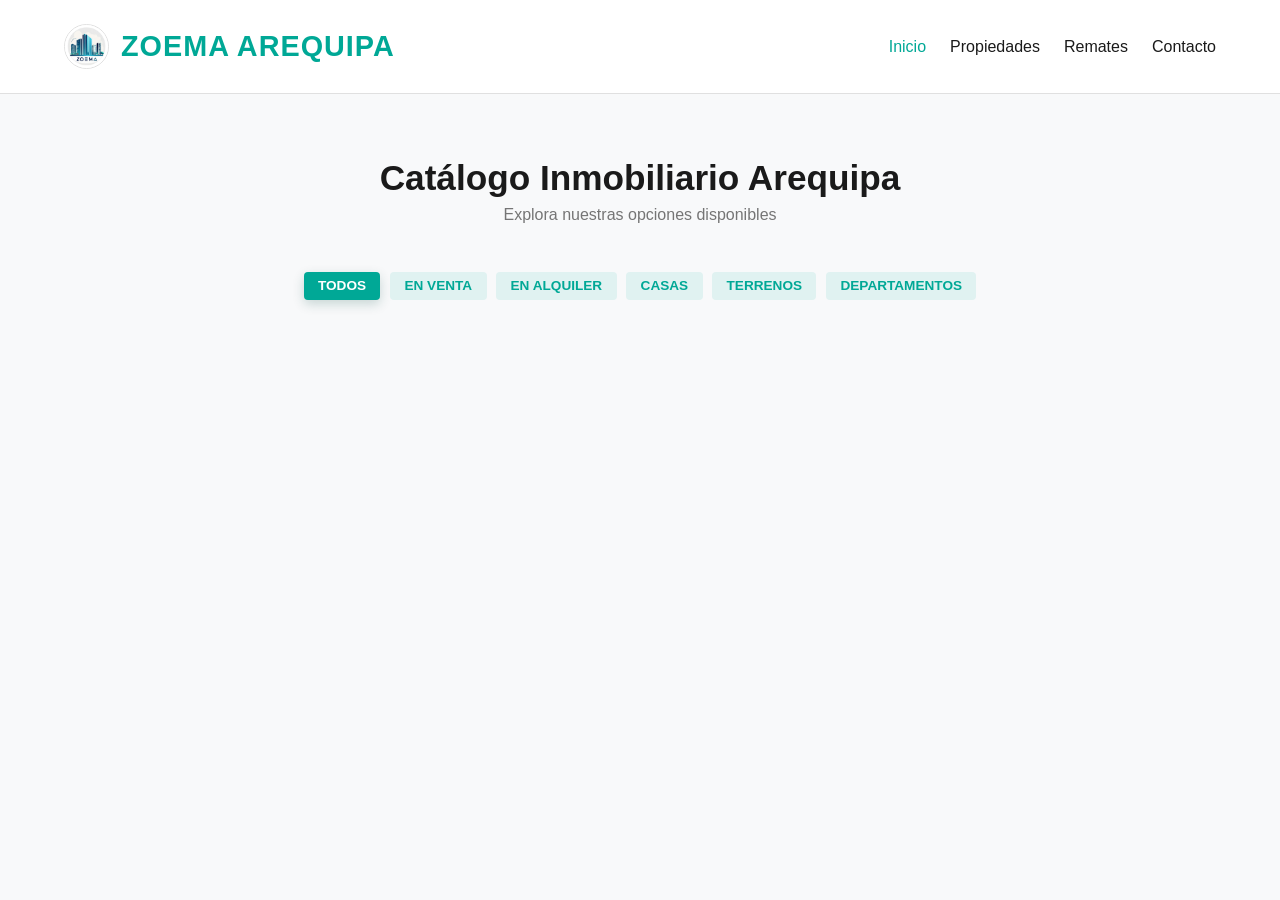
==== arequipa/index.html @ 62194063 "NewUpdate 2.0" ====
<!DOCTYPE html>
<html lang="es">
<head>
    <meta charset="UTF-8">
    <meta name="viewport" content="width=device-width, initial-scale=1.0">
    <title>Zoema | Catálogo Arequipa</title>
    <link rel="stylesheet" href="../assets/css/style.css">
</head>
<body>

    <header class="main-header">
        <div class="header-container">
            <div class="brand-container">
                <img src="../assets/images/oficiales/logozoema.jpg" alt="Logotipo Zoema" class="header-logo">
                <h1 class="logo">Zoema Arequipa</h1>
            </div>
            <nav class="navigation">
                <ul>
                    <li><a href="#inicio" class="active">Inicio</a></li>
                    <li><a href="#propiedades">Propiedades</a></li>
                    <li><a href="#remates">Remates</a></li>
                    <li><a href="#contacto">Contacto</a></li>
                </ul>
            </nav>
        </div>
    </header>

    <main class="content-area">
        <section class="properties-section" id="propiedades">
            <h2>Catálogo Inmobiliario Arequipa</h2>
            <p class="section-subtitle">Explora nuestras opciones disponibles</p>
            
            <div class="filter-container">
                <button class="filter-btn active" data-filter="todos">Todos</button>
                <button class="filter-btn" data-filter-group="operacion" data-filter="venta">En Venta</button>
                <button class="filter-btn" data-filter-group="operacion" data-filter="alquiler">En Alquiler</button>
                <button class="filter-btn" data-filter-group="inmueble" data-filter="casa">Casas</button>
                <button class="filter-btn" data-filter-group="inmueble" data-filter="terreno">Terrenos</button>
                <button class="filter-btn" data-filter-group="inmueble" data-filter="departamento">Departamentos</button>
            </div>

            <div class="properties-grid" id="properties-container">
                <!-- Se inyectan las tarjetas por JS -->
            </div>
        </section>
    </main>

    <!-- Modal de Detalles -->
    <div id="modal-detalles" class="property-modal" aria-hidden="true">
        <div class="modal-container">
            <button type="button" class="close-modal-btn" id="closeModalBtn">&times;</button>
            <div class="modal-body">
                <h3 id="modal-title" class="modal-property-title">Título</h3>
                <p id="modal-price" class="modal-property-price">S/ 0.00</p>
                
                <div class="modal-specs-grid">
                    <div class="spec-item"><strong>📐 Área Total:</strong> <span id="modalArea">-</span></div>
                    <div class="spec-item"><strong>🏗️ Construcción:</strong> <span id="modalConstruction">-</span></div>
                </div>

                <div class="modal-environment-box">
                    <h4>📍 Ubicación:</h4>
                    <p id="modalLocationInfo">-</p>
                </div>

                <div class="modal-action-container"></div>
                <a href="#" target="_blank" id="modal-video-btn" class="card-btn modal-video-btn">🎬 Ver Video</a>
            </div>
        </div>
    </div>

    <!-- Scripts en orden estricto de dependencia -->
    <script src="config.js"></script>
    <script src="../assets/js/catalog-engine.js"></script>
    <script src="../assets/js/ui-interactions.js"></script>
</body>
</html>
---- assets/css/style.css ----
/* ==========================================
   VARIABLES Y CONFIGURACIÓN INICIAL
   ========================================== */
:root {
    --color-primary: #00a896; /* Azul Aguamarina Minimalista */
    --color-dark: #1a1a1a;    /* Gris oscuro para textos principales */
    --color-light: #f8f9fa;   /* Fondo claro para secciones */
    --color-white: #ffffff;
    --color-muted: #757575;   /* Gris para textos secundarios */
    --font-main: 'Segoe UI', Tahoma, Geneva, Verdana, sans-serif;
}

* {
    margin: 0;
    padding: 0;
    box-sizing: border-box;
}

html {
    scroll-behavior: smooth; /* Desplazamiento fluido entre secciones */
    scroll-padding-top: 80px; /* Previene el solapamiento con el header fijo */
}

body {
    font-family: var(--font-main);
    color: var(--color-dark);
    background-color: var(--color-white);
    display: flex;
    flex-direction: column;
    min-height: 100vh;
}

/* ==========================================
   ESTILOS DEL ENCABEZADO (HEADER)
   ========================================== */
.main-header {
    background-color: var(--color-white);
    border-bottom: 1px solid #e0e0e0;
    padding: 1.5rem 0;
    position: sticky;
    top: 0;
    z-index: 100;
}

.header-container {
    width: 90%;
    max-width: 1200px;
    margin: 0 auto;
    display: flex;
    justify-content: space-between;
    align-items: center;
}

.logo {
    font-size: 1.8rem;
    font-weight: 700;
    color: var(--color-primary);
    text-transform: uppercase;
    letter-spacing: 1px;
}

.navigation ul {
    list-style: none;
    display: flex;
    gap: 1.5rem;
}

.navigation a {
    text-decoration: none;
    color: var(--color-dark);
    font-weight: 500;
    transition: color 0.3s ease;
}

.navigation a:hover, 
.navigation a.active {
    color: var(--color-primary);
}

/* Contenedor que alinea el logo y el texto horizontalmente */
.brand-container {
    display: flex;
    align-items: center;
    gap: 0.75rem; /* Separación de 12px entre el logo y el texto Zoema */
}

/* Estilos específicos para hacer el logo circular y controlado */
.header-logo {
    width: 45px;
    height: 45px;
    border-radius: 50%; /* Corta las esquinas de la imagen en forma de círculo perfecto */
    object-fit: cover;  /* Evita que la imagen se distorsione si no es totalmente cuadrada */
    border: 1px solid #e0e0e0; /* Delicado borde gris para resaltar el logo del fondo blanco */
}

/* ==========================================
   SECCIÓN DE PRESENTACIÓN e INICIO
   ========================================== */
.presentation-section {
    padding: 6rem 2rem 4rem 2rem; /* Espaciado superior amplio para el header fijo */
    background-color: var(--color-white);
}

.presentation-container {
    max-width: 1000px; /* Ancho idóneo para lecturas cómodas en monitores */
    margin: 0 auto;
}

/* Bloque de Bienvenida Principal */
.hero-block {
    text-align: center;
    margin-bottom: 3rem;
}

.hero-block h2 {
    font-size: 2.5rem;
    color: var(--color-dark);
    margin-bottom: 1rem;
    line-height: 1.2;
}

.hero-subtitle {
    font-size: 1.25rem;
    color: #666;
    max-width: 750px;
    margin: 0 auto;
    line-height: 1.6;
}

/* Línea Divisoria Minimalista */
.minimal-divider {
    border: 0;
    height: 1px;
    background-color: #e0e0e0;
    margin: 3rem 0;
}

/* Grid Corporativo (Quiénes Somos y Misión) */
.corporate-info-grid {
    display: grid;
    grid-template-columns: repeat(2, 1fr); /* Divide en 2 columnas paralelas */
    gap: 3rem;
}

.info-block h3 {
    font-size: 1.6rem;
    color: var(--color-dark);
    margin-bottom: 1rem;
    position: relative;
    padding-bottom: 0.5rem;
}

/* Pequeño acento visual del color de Zoema debajo de los subtítulos */
.info-block h3::after {
    content: "";
    position: absolute;
    bottom: 0;
    left: 0;
    width: 40px;
    height: 3px;
    background-color: var(--color-primary);
}

.info-block p {
    color: #444;
    line-height: 1.7;
    font-size: 1.05rem;
    text-align: justify; /* Bloque de texto perfectamente alineado en los bordes */
}

/* ==========================================
   SECCIÓN DE PROPIEDADES (CONTENEDOR Y GRID)
   ========================================== */
.content-area {
    flex: 1;
    background-color: var(--color-light);
    padding: 2rem 0;
}

.properties-section {
    width: 90%;
    max-width: 1200px;
    margin: 2rem auto;
}

.properties-section h2 {
    font-size: 2.2rem;
    color: var(--color-dark);
    text-align: center;
    margin-bottom: 0.5rem;
}

.section-subtitle {
    color: var(--color-muted);
    text-align: center;
    margin-bottom: 3rem;
}

/* Rejilla adaptativa para organizar las tarjetas */
.properties-grid {
    display: grid;
    grid-template-columns: repeat(auto-fill, minmax(300px, 1fr));
    gap: 2rem;
    justify-content: center;
}

/* Styling para los botones de filtros minimalistas */
.filter-container {
    display: flex;
    flex-wrap: wrap;
    gap: 0.6rem;
    justify-content: center;
    margin: 1.5rem 0 2.5rem 0; /* 🌟 MARGIN BOTTOM DE 2.5rem: Separa los botones de las tarjetas */
    padding: 0 1rem;
}

.filter-btn {
    background-color: #e0f2f1; /* El mismo fondo aguamarina bajito del badge */
    color: var(--color-primary);
    border: none;
    font-size: 0.85rem;
    font-weight: 600;
    padding: 0.4rem 0.9rem;
    border-radius: 4px;
    cursor: pointer;
    transition: all 0.3s ease;
    text-transform: uppercase;
}

/* 🌟 EFECTO DE ILUMINACIÓN ACTIVA: Cuando el botón tiene la clase .active */
.filter-btn.active {
    background-color: var(--color-primary); /* Se pinta completamente del azul/verde oscuro */
    color: #ffffff; /* Letras blancas para un contraste brutal y limpio */
    box-shadow: 0 4px 12px rgba(0, 77, 64, 0.2); /* Sutil brillo */
}

/* =========================================================================
   ESTILOS ESPECÍFICOS DE LA TARJETA PUBLICITARIA (CARD VCP)
   ========================================================================= */

/* 1. Destacar sutilmente la tarjeta del resto del catálogo */
.card-vcp {
    border: 2px dashed var(--color-primary); /* Borde discontinuo elegante */
    background-color: rgba(0, 168, 150, 0.03); /* Fondo aguamarina ultra suave (3%) */
    box-shadow: 0 4px 15px rgba(0, 0, 0, 0.05);
}

/* 2. Personalizar la etiqueta (Badge) de captación */
.badge-vcp {
    background-color: var(--color-dark) !important; /* Fondo oscuro elegante */
    color: var(--color-white) !important;
    animation: pulse-badge 2s infinite; /* Animación sutil */
}

/* 3. Ajuste de color para el texto gancho "Tu Aliado Seguro" */
.price-vcp {
    color: var(--color-primary);
    font-size: 1.1rem;
    font-weight: 800;
    letter-spacing: -0.5px;
}

/* Botón de WhatsApp dentro del modal VCP */
.modal-insistent-btn {
    display: block;
    width: 100%;
    text-align: center;
    background-color: var(--color-primary);
    color: var(--color-white);
    padding: 1rem;
    font-size: 1.1rem;
    font-weight: 700;
    margin-top: 1.5rem;
    border-radius: 6px;
    box-shadow: 0 4px 12px rgba(0, 168, 150, 0.3);
    transition: all 0.2s ease;
}

.modal-insistent-btn:hover {
    background-color: #008f7f;
    transform: translateY(-2px);
    box-shadow: 0 6px 15px rgba(0, 168, 150, 0.4);
}

/* 4. Animación de pulso para el Badge */
@keyframes pulse-badge {
    0% { transform: scale(1); }
    50% { transform: scale(1.05); }
    100% { transform: scale(1); }
}


/* =========================================================================
   DISEÑO BASE DE LA TARJETA INMOBILIARIA GENERAL (PROPERTY CARD)
   ========================================================================= */
.property-card {
    background-color: var(--color-white);
    border-radius: 8px;
    overflow: hidden;
    box-shadow: 0 4px 12px rgba(0, 0, 0, 0.05);
    transition: transform 0.3s ease, box-shadow 0.3s ease;
    display: flex;
    flex-direction: column;
    text-align: left;
}

.property-card:hover {
    transform: translateY(-5px);
    box-shadow: 0 8px 20px rgba(0, 0, 0, 0.1);
}

.card-image-box {
    position: relative;
    width: 100%;
    height: 220px;
    background-color: #e0e0e0;
    display: flex;
    justify-content: center;
    align-items: center;
}

.card-img {
    width: 100%;
    height: 100%;
    object-fit: cover;
    display: block;
}

.card-content {
    padding: 1.5rem;
    display: flex;
    flex-direction: column;
    flex: 1;
}

.card-badge {
    background-color: #e0f2f1;
    color: var(--color-primary);
    font-size: 0.75rem;
    font-weight: 600;
    padding: 0.25rem 0.75rem;
    border-radius: 4px;
    align-self: flex-start;
    margin-bottom: 0.75rem;
    text-transform: uppercase;
}

.card-title {
    font-size: 1.25rem;
    color: var(--color-dark);
    margin-bottom: 0.5rem;
    line-height: 1.4;
}

.card-location {
    font-size: 0.9rem;
    color: var(--color-muted);
    margin-bottom: 1.5rem;
}

.card-footer-info {
    margin-top: auto;
    display: flex;
    justify-content: space-between;
    align-items: center;
    border-top: 1px solid #f0f0f0;
    padding-top: 1rem;
}

.card-price {
    font-size: 1.1rem;
    font-weight: 700;
    color: var(--color-primary);
}

.card-btn {
    background-color: var(--color-dark);
    color: var(--color-white);
    border: none;
    padding: 0.5rem 1rem;
    border-radius: 4px;
    font-size: 0.85rem;
    font-weight: 500;
    cursor: pointer;
    transition: background-color 0.3s ease;
}

.card-btn:hover {
    background-color: var(--color-primary);
}

.card-actions {
    display: flex;
    gap: 0.5rem;
}

/* ==========================================
   ESTILOS DE LA VENTANA INTERACTIVA (MODAL)
   ========================================== */
.modal-overlay {
    position: fixed;
    top: 0;
    left: 0;
    width: 100%;
    height: 100%;
    background-color: rgba(0, 0, 0, 0.6); /* Fondo oscuro semitransparente con desenfoque suave */
    display: flex;
    justify-content: center;
    align-items: center;
    z-index: 2000; /* Asegura que se dibuje por encima de la barra de navegación */
    opacity: 0;
    pointer-events: none;
    transition: opacity 0.3s ease;
}

/* Clase de activación que el navegador leerá al hacer clic */
.modal-overlay.is-active {
    opacity: 1;
    pointer-events: auto;
}

/* ==========================================================
   CONTENEDOR DEL MODAL OPTIMIZADO PARA PANTALLAS PEQUEÑAS
   ========================================================== */
.modal-container {
    background-color: var(--color-white);
    padding: 2.5rem;
    border-radius: 6px;
    width: 90%;
    max-width: 550px;
    position: relative;
    box-shadow: 0 15px 35px rgba(0, 0, 0, 0.2);
    
    /* 🚀 NUEVAS PROPIEDADES ANTIBLOQUEO: */
    max-height: 85vh;          /* El modal nunca medirá más del 85% del alto de tu pantalla */
    overflow-y: auto;          /* Si la información se pasa de esa altura, activa un scroll interno suave */
    margin-top: 2rem;          /* Separa el modal del borde superior de la laptop */
    margin-bottom: 2rem;       /* Separa el modal del borde inferior de la laptop */
    
    /* Mantiene tu animación clásica intacta */
    transform: translateY(-20px);
    transition: transform 0.3s ease;
}

/* Botón de cierre en forma de 'X' */
.modal-close-btn {
    position: absolute;
    top: 1rem;
    right: 1.5rem;
    background: none;
    border: none;
    font-size: 2.2rem;
    cursor: pointer;
    color: #888;
    line-height: 1;
    transition: color 0.2s ease;
}

.modal-close-btn:hover {
    color: var(--color-dark);
}

/* Títulos internos del cuadro */
.modal-property-title {
    font-size: 1.6rem;
    color: var(--color-dark);
    margin-bottom: 0.4rem;
    font-weight: bold;
}

.modal-property-price {
    font-size: 1.35rem;
    color: var(--color-primary);
    font-weight: bold;
    margin-bottom: 1.5rem;
}

/* Rejilla de especificaciones técnicas (2 columnas paralelas) */
.modal-specs-grid {
    display: grid;
    grid-template-columns: repeat(2, 1fr);
    gap: 1.2rem;
    border-top: 1px solid #eee;
    padding-top: 1.5rem;
}

.spec-item {
    font-size: 0.95rem;
    color: #444;
    line-height: 1.4;
}

/* Caja inferior destacada para el entorno y conectividad de WhatsApp */
.modal-environment-box {
    margin-top: 1.5rem;
    background-color: #f9f9f9;
    padding: 1.2rem;
    border-radius: 4px;
    border-left: 4px solid var(--color-primary); /* Línea de acento comercial lateral */
}

.modal-environment-box h4 {
    font-size: 1rem;
    color: var(--color-dark);
    margin-bottom: 0.5rem;
    font-weight: bold;
}

.modal-environment-box p {
    font-size: 0.95rem;
    color: #555;
    line-height: 1.5;
}

/* Botón de Video extendido dentro del Modal */
.modal-video-btn {
    display: inline-flex;
    align-items: center;
    justify-content: center;
    gap: 0.5rem;
    width: 100%;
    margin-top: 1.5rem;
    background-color: var(--color-dark) !important; /* Color negro/gris oscuro corporativo */
    color: var(--color-white) !important;
    padding: 1rem;
    font-weight: bold;
    text-decoration: none;
    border-radius: 4px;
    transition: background-color 0.2s ease;
}

.modal-video-btn:hover {
    background-color: #333333 !important; /* Aclara sutilmente al pasar el mouse */
}

/* ==========================================
   ESTILOS DE LA VENTANA INTERACTIVA (MODAL)
   ========================================== */
.property-modal {
    position: fixed;
    top: 0;
    left: 0;
    width: 100%;
    height: 100%;
    background-color: rgba(0, 0, 0, 0.6); /* Fondo oscuro semitransparente */
    display: flex;
    justify-content: center;
    align-items: center;
    z-index: 2000; /* Por encima de la navegación fija */
    
    /* Estado inicial: OCULTO */
    opacity: 0;
    visibility: hidden;
    pointer-events: none;
    transition: opacity 0.3s ease, visibility 0.3s ease;
}

/* CONEXIÓN DINÁMICA: Cuando el Script inyecta esta clase, el modal RESUCITA */
.property-modal.modal-visible {
    opacity: 1;
    visibility: visible;
    pointer-events: auto;
}

/* Contenedor blanco de la información */
.modal-container {
    background-color: var(--color-white);
    padding: 2.5rem;
    border-radius: 6px;
    width: 90%;
    max-width: 550px;
    position: relative;
    box-shadow: 0 15px 35px rgba(0, 0, 0, 0.2);
    
    /* Animación de entrada: sube ligeramente */
    transform: translateY(-20px);
    transition: transform 0.3s ease;
}

/* Cuando el modal se hace visible, el contenedor se posiciona en su lugar */
.property-modal.modal-visible .modal-container {
    transform: translateY(0);
}

/* Botón de cierre en forma de 'X' */
.close-modal-btn {
    position: absolute;
    top: 1rem;
    right: 1.5rem;
    background: none;
    border: none;
    font-size: 2.2rem;
    cursor: pointer;
    color: #888;
    line-height: 1;
    transition: color 0.2s ease;
}

.close-modal-btn:hover {
    color: var(--color-dark);
}

/* Títulos internos del cuadro */
.modal-property-title {
    font-size: 1.6rem;
    color: var(--color-dark);
    margin-bottom: 0.4rem;
    font-weight: bold;
}

.modal-property-price {
    font-size: 1.35rem;
    color: var(--color-primary);
    font-weight: bold;
    margin-bottom: 1.5rem;
}

/* Rejilla de especificaciones técnicas (2 columnas paralelas) */
.modal-specs-grid {
    display: grid;
    grid-template-columns: repeat(2, 1fr);
    gap: 1.2rem;
    border-top: 1px solid #eee;
    padding-top: 1.5rem;
}

.spec-item {
    font-size: 0.95rem;
    color: #444;
    line-height: 1.4;
}

/* Caja inferior destacada para el entorno y conectividad de WhatsApp */
.modal-environment-box {
    margin-top: 1.5rem;
    background-color: #f9f9f9;
    padding: 1.2rem;
    border-radius: 4px;
    border-left: 4px solid var(--color-primary); /* Línea de acento comercial lateral */
}

.modal-environment-box h4 {
    font-size: 1rem;
    color: var(--color-dark);
    margin-bottom: 0.5rem;
    font-weight: bold;
}

.modal-environment-box p {
    font-size: 0.95rem;
    color: #555;
    line-height: 1.5;
}

/* Botón de Video extendido dentro del Modal */
.modal-video-btn {
    display: inline-flex;
    align-items: center;
    justify-content: center;
    gap: 0.5rem;
    width: 100%;
    margin-top: 1.5rem;
    background-color: var(--color-dark) !important;
    color: var(--color-white) !important;
    padding: 1rem;
    font-weight: bold;
    text-decoration: none;
    border-radius: 4px;
    transition: background-color 0.2s ease;
}

.modal-video-btn:hover {
    background-color: #333333 !important;
}

/* Botón de conversión rápida de WhatsApp (INYECTADO POR JS EN LA TARJETA VCP) */
.modal-insistent-btn {
    display: inline-flex;
    align-items: center;
    justify-content: center;
    width: 100%;
    background-color: var(--color-primary) !important;
    color: var(--color-white) !important;
    padding: 1rem;
    font-size: 1.1rem;
    font-weight: 700;
    text-decoration: none;
    border-radius: 6px;
    margin-top: 1.2rem;
    margin-bottom: 0.5rem;
    box-shadow: 0 4px 12px rgba(0, 168, 150, 0.3);
    transition: all 0.3s ease;
}

.modal-insistent-btn:hover {
    background-color: #008f7f !important;
    transform: translateY(-2px);
    box-shadow: 0 6px 15px rgba(0, 168, 150, 0.4);
}

/* Variante visual para diferenciar el botón de detalles (Opcional) */
.btn-secondary {
    background-color: #e0e0e0 !important;
    color: var(--color-dark) !important;
}

.btn-secondary:hover {
    background-color: var(--color-primary) !important;
    color: var(--color-white) !important;
}
/* Estilos estructurales para la sección de Remates */
.remates-section {
    padding: 4rem 2rem;
    background-color: #f9f9f9; /* Un fondo gris muy suave para diferenciarlo de las propiedades */
}

.remates-container {
    max-width: 1200px;
    margin: 0 auto;
}

.remates-content {
    max-width: 800px; /* Limita el ancho del texto para una lectura cómoda en computadora */
    margin: 0 auto;
}

.remates-badge {
    display: inline-block;
    background-color: var(--color-primary);
    color: var(--color-white);
    padding: 0.25rem 0.75rem;
    font-size: 0.85rem;
    text-transform: uppercase;
    font-weight: bold;
    margin-bottom: 1rem;
    border-radius: 4px;
}

.remates-lead {
    font-size: 1.25rem;
    font-weight: bold;
    color: var(--color-dark);
    margin-bottom: 1.5rem;
}

.remates-benefits {
    list-style: none;
    padding: 0;
    margin: 1.5rem 0;
}

.remates-benefits li {
    margin-bottom: 1rem;
    position: relative;
    padding-left: 1.5rem;
}

/* Viñeta minimalista personalizada */
.remates-benefits li::before {
    content: "✓";
    position: absolute;
    left: 0;
    color: var(--color-primary);
    font-weight: bold;
}

.remates-cta-box {
    margin-top: 2.5rem;
    padding: 2rem;
    background-color: var(--color-white);
    border: 1px solid #e0e0e0;
    border-radius: 8px;
}

/* Grilla para las tres sedes en horizontal (Computadora) */
.remates-sedes-grid {
    display: grid;
    grid-template-columns: repeat(3, 1fr); /* Divide en 3 columnas iguales */
    gap: 1.5rem;
    margin-top: 2rem;
}

/* Estilo para el bloque individual de cada ciudad */
.sede-block {
    background-color: #f1f1f1;
    padding: 1.5rem;
    border-radius: 6px;
    border: 1px solid #e0e0e0;
}

.sede-block h5 {
    font-size: 1.1rem;
    color: var(--color-dark);
    margin-bottom: 1rem;
    text-align: center;
    font-weight: bold;
}

/* Ajuste fino para los botones de las sedes */
.sede-block .remates-actions {
    display: flex;
    flex-direction: column; /* Coloca los botones uno encima del otro para que no se aplasten */
    gap: 0.75rem;
    margin-top: 0;
}

.sede-block .card-btn {
    text-align: center;
    width: 100%; /* Asegura que ambos botones tengan el mismo ancho */
}
/* ==========================================
   ESTILOS DEL PIE DE PÁGINA (FOOTER)
   ========================================== */
.main-footer {
    background-color: var(--color-dark);
    color: var(--color-light);
    padding: 3rem 0 1rem 0;
}

.footer-container {
    width: 90%;
    max-width: 1200px;
    margin: 0 auto;
    display: grid;
    grid-template-columns: repeat(auto-fit, minmax(220px, 1fr));
    gap: 2rem;
    margin-bottom: 2rem;
}

.footer-block h3 {
    font-size: 1.5rem;
    color: var(--color-primary);
    margin-bottom: 1rem;
}

.footer-block h4 {
    font-size: 1.1rem;
    color: var(--color-white);
    margin-bottom: 1rem;
    position: relative;
}

.footer-block h4::after {
    content: '';
    display: block;
    width: 30px;
    height: 2px;
    background-color: var(--color-primary);
    margin-top: 0.4rem;
}

.footer-block p {
    font-size: 0.9rem;
    color: #b3b3b3;
    line-height: 1.6;
    margin-bottom: 0.5rem;
}

.footer-block a {
    color: var(--color-primary);
    text-decoration: none;
    transition: color 0.3s ease;
}

.footer-block a:hover {
    color: var(--color-white);
}

.footer-bottom {
    border-top: 1px solid #333333;
    width: 90%;
    max-width: 1200px;
    margin: 0 auto;
    padding-top: 1.5rem;
    text-align: center;
}

.footer-bottom p {
    font-size: 0.8rem;
    color: var(--color-muted);
}

/* ==========================================
   ESTILOS COMPLEMENTARIOS ICONS
   ========================================== */

/* 1. Alinea el ícono SVG y el texto en la misma línea */
.footer-link-line {
    display: flex;
    align-items: center;  /* Centra verticalmente el ícono con el texto */
    gap: 0.6rem;          /* Deja un espacio elegante entre el ícono y el texto */
    margin-bottom: 0.8rem;
}

/* Ajuste especial para que la dirección de varias líneas se alinee bien arriba */
.footer-link-line.align-start {
    align-items: flex-start;
}

/* 2. Control del tamaño y el color inicial de tus nuevos íconos SVG */
.footer-icon {
    width: 18px;          
    height: 18px;
    transition: transform 0.2s ease, filter 0.2s ease; 
    /* Truco W3C para pintar el archivo img SVG al color aguamarina de Zoema */
    filter: invert(49%) sepia(97%) saturate(415%) hue-rotate(124deg) brightness(93%) contrast(101%);
}

/* Margen superior solo para el ícono del mapa de la dirección */
.mt-3 {
    margin-top: 3px;
}

/* 3. EFECTO VISUAL: Letras e íconos en color principal, cambian a claro con el mouse */
.footer-link-line a {
    color: var(--color-primary); /* ¡Ahora sí! Color inicial azul aguamarina */
    text-decoration: none;
    transition: color 0.2s ease; 
}

/* CUANDO EL MOUSE PASA POR ENCIMA (HOVER) */
.footer-link-line:hover a {
    color: var(--color-light); /* El texto cambia a tu gris claro/blanco */
}

.footer-link-line:hover .footer-icon {
    /* El ícono cambia a color blanco brillante al pasar el mouse */
    filter: invert(100%) sepia(0%) saturate(7500%) hue-rotate(0deg) brightness(100%) contrast(100%);
    transform: scale(1.1); /* Un sutil toque pro: el ícono se agranda un 10% */
}

/* ==========================================================
   DISEÑO ULTRA-RESPONSIVO OPTIMIZADO PARA PANTALLAS COMPACTAS
   ========================================================== */

/* ----------------------------------------------------------
   NIVEL 1: ADAPTACIÓN GENERAL PARA MÓVILES Y TABLETS (Ancho <= 768px)
   ---------------------------------------------------------- */
@media (max-width: 768px) {
    /* 🌟 EL RETORNO AL DISEÑO MÓVIL LEGIBLE: Cómodo para la vista */
    .header-container {
        flex-direction: column;    /* Menú abajo del nombre */
        gap: 0.8rem;               /* Espacio cómodo y agradable */
        align-items: center;
        justify-content: center;
        padding: 0.6rem 0;
    }

    .brand-container {
        justify-content: center;   
        align-items: center;       /* Alineación perfecta vertical */
        width: 100%;
        gap: 0.8rem;               /* Distancia sana entre el círculo y la letra */
    }

    .header-logo {
        height: 50px;              /* ¡Adiós plato! Medida circular e imponente */
        width: 50px;               /* Ancho idéntico para forzar el círculo perfecto */
        border-radius: 50%;        /* Asegura que sea una esfera */
        object-fit: cover;         /* Evita que la foto se deforme por dentro */
    }

    .logo {
        font-size: 1.6rem;         /* Letra grande y clara, legible sin lentes */
    }

    .navigation {
        width: 100%;
    }

    .navigation ul {
        justify-content: center;   
        gap: 0.8rem;               /* Espaciado generoso anti clics accidentales */
    }

    .navigation a {
        font-size: 1rem;           /* Regresa al tamaño original cómodo para adultos */
        padding: 0.5rem 0.7rem;    /* Zona de toque amplia para el dedo gordo */
    }

    /* Adaptación de la Sección Inicio / Presentación */
    .hero-block h2 {
        font-size: 1.6rem; 
    }

    .corporate-info-grid {
        grid-template-columns: 1fr;
        gap: 1.5rem;
    }

    .info-block p {
        text-align: left;
    }

    /* Estructura del Modal General */
    .modal-container {
        padding: 1.2rem;
        width: 92%;
    }
    
    .modal-specs-grid {
        grid-template-columns: 1fr;
        gap: 0.6rem;
    }

    /* Adaptación de la Sección de Remates (Sedes) */
    .remates-sedes-grid {
        grid-template-columns: 1fr;
        gap: 1.2rem;
    }
    
    /* Pie de Página (Footer) Reducido */
    .main-footer {
        padding: 1.5rem 0;
    }

    .footer-container {
        grid-template-columns: 1fr;
        text-align: center;
        gap: 1rem;
    }

    .footer-block h4::after {
        margin: 0.4rem auto 0 auto;
    }
}

/* ----------------------------------------------------------
   NIVEL 2: AJUSTES EXTREMOS PARA DISPOSITIVOS MUY DELGADOS (Ancho <= 480px)
   ---------------------------------------------------------- */
@media (max-width: 480px) {
/* Encabezado fijo como un imán pero manteniendo el tamaño de lectura */
    .main-header {
        position: fixed;           
        top: 0;
        left: 0;
        width: 100%;
        z-index: 1000;
        padding: 0.5rem 0;         /* Espacio balanceado, ni muy gordo ni muy flaco */
        box-shadow: 0 2px 10px rgba(0,0,0,0.1); 
    }

    .header-logo {
        height: 45px;              /* En celulares delgados se encoge un pelín pero mantiene proporción */
        width: 45px;               /* Sigue siendo un círculo perfecto */
        border-radius: 50%;
        object-fit: cover;
    }

    .logo {
        font-size: 1.45rem;         /* Sutilmente menor que en tablet, pero muy legible */
    }

    .navigation ul {
        gap: 0.5rem;               /* Ajuste fino para que entren los 4 botones cómodos */
    }

    .navigation a {
        font-size: 0.9rem;         /* Límite perfecto de lectura clara en pantallas chicas */
        padding: 0.4rem 0.6rem;    
    }

    /* Ajuste en el contenedor del Modal */
    .modal-container {
        padding: 1rem;
        width: 95%;
    }
    
    .modal-property-title {
        font-size: 1.25rem;
    }
}

/* ----------------------------------------------------------
   NIVEL 3: SENSOR DE CONTROL DE ALTURA CRÍTICA (Alto <= 700px)
   ---------------------------------------------------------- */
@media (max-height: 700px) {
    .modal-container {
        max-height: 83vh;          /* Le damos un pelín más de aire abajo por el grosor del header en columna */
        padding: 1rem;
        margin-top: 0.25rem;
        margin-bottom: 0.25rem;
    }
    
    .modal-property-title {
        font-size: 1.2rem;
        margin-bottom: 0.3rem;
    }

    .modal-property-price {
        font-size: 1.1rem;
        margin-bottom: 0.5rem;
    }

    .modal-specs-grid {
        gap: 0.3rem;               
    }
    
    .spec-item {
        font-size: 0.85rem;        
        padding: 0.3rem 0.5rem;
    }

    .modal-environment-box {
        margin-top: 0.6rem;
        padding: 0.6rem;
    }

    .modal-environment-box h4 {
        margin-bottom: 0.1rem;
        font-size: 0.9rem;
    }

    .modal-environment-box p {
        font-size: 0.85rem;
    }

    .modal-video-btn, 
    .modal-insistent-btn {
        padding: 0.6rem !important; 
        font-size: 0.9rem !important;
        margin-top: 0.5rem !important;
    }
}
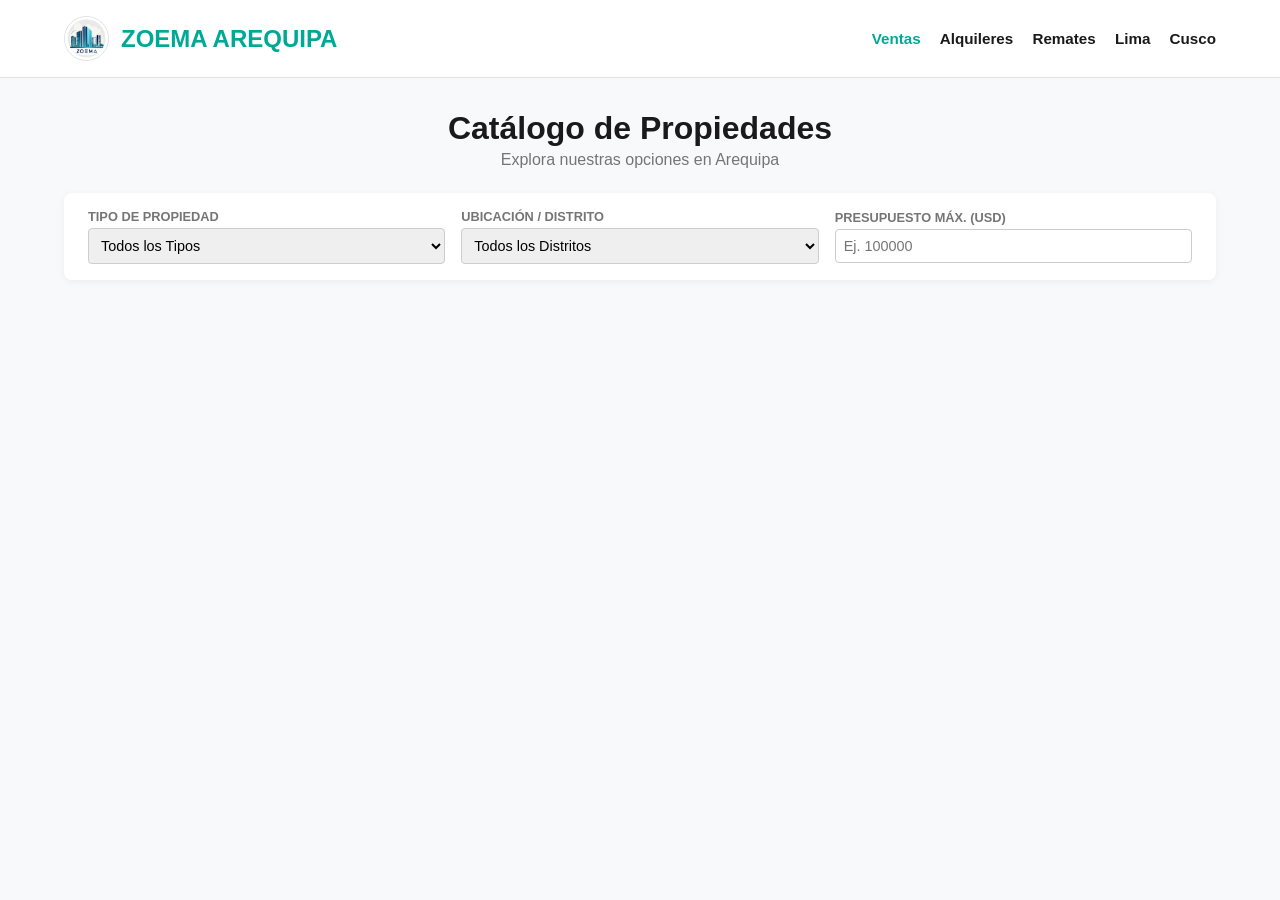
==== commit 5c183497: "2.1" ====
--- a/arequipa/index.html
+++ b/arequipa/index.html
@@ -4,10 +4,24 @@
     <meta charset="UTF-8">
     <meta name="viewport" content="width=device-width, initial-scale=1.0">
     <title>Zoema | Catálogo Arequipa</title>
+    
+    <!-- PALETA DE COLORES ESPECÍFICA POR SEDE (AREQUIPA) -->
+    <style>
+        :root {
+            --color-primary: #00a896; /* Verde / Aguamarina Arequipa */
+            --color-dark: #1a1a1a;
+            --color-light: #f8f9fa;
+            --color-white: #ffffff;
+            --color-muted: #757575;
+            --font-main: 'Segoe UI', Tahoma, Geneva, Verdana, sans-serif;
+        }
+    </style>
+
     <link rel="stylesheet" href="../assets/css/style.css">
 </head>
 <body>
 
+    <!-- ENCABEZADO CON SEGMENTACIÓN DE NAVEGACIÓN Y SEDES -->
     <header class="main-header">
         <div class="header-container">
             <div class="brand-container">
@@ -16,60 +30,72 @@
             </div>
             <nav class="navigation">
                 <ul>
-                    <li><a href="#inicio" class="active">Inicio</a></li>
-                    <li><a href="#propiedades">Propiedades</a></li>
+                    <li><a href="#ventas" class="active">Ventas</a></li>
+                    <li><a href="#alquileres">Alquileres</a></li>
                     <li><a href="#remates">Remates</a></li>
-                    <li><a href="#contacto">Contacto</a></li>
+                    <!-- Enlaces a otras sedes -->
+                    <li><a href="../lima/index.html">Lima</a></li>
+                    <li><a href="../cusco/index.html">Cusco</a></li>
                 </ul>
             </nav>
         </div>
     </header>
 
+    <!-- ÁREA DEL CATÁLOGO DIRECTO (SIN SECCIÓN DE QUIÉNES SOMOS) -->
     <main class="content-area">
-        <section class="properties-section" id="propiedades">
-            <h2>Catálogo Inmobiliario Arequipa</h2>
-            <p class="section-subtitle">Explora nuestras opciones disponibles</p>
+        <div class="catalog-container">
             
-            <div class="filter-container">
-                <button class="filter-btn active" data-filter="todos">Todos</button>
-                <button class="filter-btn" data-filter-group="operacion" data-filter="venta">En Venta</button>
-                <button class="filter-btn" data-filter-group="operacion" data-filter="alquiler">En Alquiler</button>
-                <button class="filter-btn" data-filter-group="inmueble" data-filter="casa">Casas</button>
-                <button class="filter-btn" data-filter-group="inmueble" data-filter="terreno">Terrenos</button>
-                <button class="filter-btn" data-filter-group="inmueble" data-filter="departamento">Departamentos</button>
-            </div>
+            <h2 class="catalog-title">Catálogo de Propiedades</h2>
+            <p class="catalog-subtitle">Explora nuestras opciones en Arequipa</p>
 
-            <div class="properties-grid" id="properties-container">
-                <!-- Se inyectan las tarjetas por JS -->
-            </div>
-        </section>
+            <!-- FILTRO DE BÚSQUEDA GENERAL -->
+            <section class="filter-panel">
+                <div class="filter-group">
+                    <label for="filter-type">Tipo de Propiedad</label>
+                    <select id="filter-type" class="filter-select">
+                        <option value="todos">Todos los Tipos</option>
+                        <option value="departamento">Departamento / Casa</option>
+                        <option value="terreno">Terreno</option>
+                    </select>
+                </div>
+
+                <div class="filter-group">
+                    <label for="filter-location">Ubicación / Distrito</label>
+                    <select id="filter-location" class="filter-select">
+                        <option value="todos">Todos los Distritos</option>
+                        <!-- Se llena dinámicamente o con valores fijos -->
+                    </select>
+                </div>
+
+                <div class="filter-group">
+                    <label for="filter-price">Presupuesto Máx. (USD)</label>
+                    <input type="number" id="filter-price" class="filter-input" placeholder="Ej. 100000">
+                </div>
+            </section>
+
+            <!-- GRILLA PRINCIPAL DE PROPIEDADES -->
+            <section class="properties-grid" id="properties-container">
+                <!-- Las tarjetas se generan dinámicamente desde catalog-engine.js -->
+            </section>
+
+        </div>
     </main>
 
-    <!-- Modal de Detalles -->
+    <!-- MODAL INTEGRADO PARA DETALLES DETALLADOS POR HOJA -->
     <div id="modal-detalles" class="property-modal" aria-hidden="true">
         <div class="modal-container">
             <button type="button" class="close-modal-btn" id="closeModalBtn">&times;</button>
             <div class="modal-body">
-                <h3 id="modal-title" class="modal-property-title">Título</h3>
-                <p id="modal-price" class="modal-property-price">S/ 0.00</p>
-                
-                <div class="modal-specs-grid">
-                    <div class="spec-item"><strong>📐 Área Total:</strong> <span id="modalArea">-</span></div>
-                    <div class="spec-item"><strong>🏗️ Construcción:</strong> <span id="modalConstruction">-</span></div>
+                <h3 id="modal-title">Título de Propiedad</h3>
+                <p id="modal-price" style="color: var(--color-primary); font-weight: bold; font-size: 1.2rem;"></p>
+                <div id="modal-details-content" style="margin-top: 1rem;">
+                    <!-- Campos adaptables según si es VEN_DepaCasa, Terreno o Remate -->
                 </div>
-
-                <div class="modal-environment-box">
-                    <h4>📍 Ubicación:</h4>
-                    <p id="modalLocationInfo">-</p>
-                </div>
-
-                <div class="modal-action-container"></div>
-                <a href="#" target="_blank" id="modal-video-btn" class="card-btn modal-video-btn">🎬 Ver Video</a>
             </div>
         </div>
     </div>
 
-    <!-- Scripts en orden estricto de dependencia -->
+    <!-- SCRIPTS -->
     <script src="config.js"></script>
     <script src="../assets/js/catalog-engine.js"></script>
     <script src="../assets/js/ui-interactions.js"></script>
--- a/assets/css/style.css
+++ b/assets/css/style.css
@@ -1,15 +1,6 @@
 /* ==========================================
-   VARIABLES Y CONFIGURACIÓN INICIAL
+   ESTRUCTURA GENERAL Y NEUTRA (UTILITY TEMPLATE)
    ========================================== */
-:root {
-    --color-primary: #00a896; /* Azul Aguamarina Minimalista */
-    --color-dark: #1a1a1a;    /* Gris oscuro para textos principales */
-    --color-light: #f8f9fa;   /* Fondo claro para secciones */
-    --color-white: #ffffff;
-    --color-muted: #757575;   /* Gris para textos secundarios */
-    --font-main: 'Segoe UI', Tahoma, Geneva, Verdana, sans-serif;
-}
-
 * {
     margin: 0;
     padding: 0;
@@ -17,26 +8,26 @@
 }
 
 html {
-    scroll-behavior: smooth; /* Desplazamiento fluido entre secciones */
-    scroll-padding-top: 80px; /* Previene el solapamiento con el header fijo */
+    scroll-behavior: smooth;
+    scroll-padding-top: 80px;
 }
 
 body {
-    font-family: var(--font-main);
-    color: var(--color-dark);
-    background-color: var(--color-white);
+    font-family: var(--font-main, system-ui, sans-serif);
+    color: var(--color-dark, #1a1a1a);
+    background-color: var(--color-light, #f8f9fa);
     display: flex;
     flex-direction: column;
     min-height: 100vh;
 }
 
 /* ==========================================
-   ESTILOS DEL ENCABEZADO (HEADER)
+   HEADER Y NAVEGACIÓN
    ========================================== */
 .main-header {
-    background-color: var(--color-white);
+    background-color: var(--color-white, #ffffff);
     border-bottom: 1px solid #e0e0e0;
-    padding: 1.5rem 0;
+    padding: 1rem 0;
     position: sticky;
     top: 0;
     z-index: 100;
@@ -51,1074 +42,276 @@
     align-items: center;
 }
 
-.logo {
-    font-size: 1.8rem;
-    font-weight: 700;
-    color: var(--color-primary);
-    text-transform: uppercase;
-    letter-spacing: 1px;
-}
-
-.navigation ul {
-    list-style: none;
-    display: flex;
-    gap: 1.5rem;
-}
-
-.navigation a {
-    text-decoration: none;
-    color: var(--color-dark);
-    font-weight: 500;
-    transition: color 0.3s ease;
-}
-
-.navigation a:hover, 
-.navigation a.active {
-    color: var(--color-primary);
-}
-
-/* Contenedor que alinea el logo y el texto horizontalmente */
 .brand-container {
     display: flex;
     align-items: center;
-    gap: 0.75rem; /* Separación de 12px entre el logo y el texto Zoema */
-}
-
-/* Estilos específicos para hacer el logo circular y controlado */
+    gap: 0.75rem;
+}
+
 .header-logo {
     width: 45px;
     height: 45px;
-    border-radius: 50%; /* Corta las esquinas de la imagen en forma de círculo perfecto */
-    object-fit: cover;  /* Evita que la imagen se distorsione si no es totalmente cuadrada */
-    border: 1px solid #e0e0e0; /* Delicado borde gris para resaltar el logo del fondo blanco */
+    border-radius: 50%;
+    object-fit: cover;
+    border: 1px solid #e0e0e0;
+}
+
+.logo {
+    font-size: 1.5rem;
+    font-weight: 700;
+    color: var(--color-primary, #00a896);
+    text-transform: uppercase;
+}
+
+.navigation ul {
+    list-style: none;
+    display: flex;
+    gap: 1.2rem;
+}
+
+.navigation a {
+    text-decoration: none;
+    color: var(--color-dark, #1a1a1a);
+    font-weight: 600;
+    font-size: 0.95rem;
+    transition: color 0.3s ease;
+}
+
+.navigation a:hover, 
+.navigation a.active {
+    color: var(--color-primary, #00a896);
 }
 
 /* ==========================================
-   SECCIÓN DE PRESENTACIÓN e INICIO
-   ========================================== */
-.presentation-section {
-    padding: 6rem 2rem 4rem 2rem; /* Espaciado superior amplio para el header fijo */
-    background-color: var(--color-white);
-}
-
-.presentation-container {
-    max-width: 1000px; /* Ancho idóneo para lecturas cómodas en monitores */
-    margin: 0 auto;
-}
-
-/* Bloque de Bienvenida Principal */
-.hero-block {
-    text-align: center;
-    margin-bottom: 3rem;
-}
-
-.hero-block h2 {
-    font-size: 2.5rem;
-    color: var(--color-dark);
-    margin-bottom: 1rem;
-    line-height: 1.2;
-}
-
-.hero-subtitle {
-    font-size: 1.25rem;
-    color: #666;
-    max-width: 750px;
-    margin: 0 auto;
-    line-height: 1.6;
-}
-
-/* Línea Divisoria Minimalista */
-.minimal-divider {
-    border: 0;
-    height: 1px;
-    background-color: #e0e0e0;
-    margin: 3rem 0;
-}
-
-/* Grid Corporativo (Quiénes Somos y Misión) */
-.corporate-info-grid {
-    display: grid;
-    grid-template-columns: repeat(2, 1fr); /* Divide en 2 columnas paralelas */
-    gap: 3rem;
-}
-
-.info-block h3 {
-    font-size: 1.6rem;
-    color: var(--color-dark);
-    margin-bottom: 1rem;
-    position: relative;
-    padding-bottom: 0.5rem;
-}
-
-/* Pequeño acento visual del color de Zoema debajo de los subtítulos */
-.info-block h3::after {
-    content: "";
-    position: absolute;
-    bottom: 0;
-    left: 0;
-    width: 40px;
-    height: 3px;
-    background-color: var(--color-primary);
-}
-
-.info-block p {
-    color: #444;
-    line-height: 1.7;
-    font-size: 1.05rem;
-    text-align: justify; /* Bloque de texto perfectamente alineado en los bordes */
-}
-
-/* ==========================================
-   SECCIÓN DE PROPIEDADES (CONTENEDOR Y GRID)
+   ÁREA PRINCIPAL Y CONTENEDORES DE FILTROS
    ========================================== */
 .content-area {
     flex: 1;
-    background-color: var(--color-light);
     padding: 2rem 0;
 }
 
-.properties-section {
+.catalog-container {
     width: 90%;
     max-width: 1200px;
-    margin: 2rem auto;
-}
-
-.properties-section h2 {
-    font-size: 2.2rem;
-    color: var(--color-dark);
+    margin: 0 auto;
+}
+
+.catalog-title {
+    font-size: 2rem;
     text-align: center;
-    margin-bottom: 0.5rem;
-}
-
-.section-subtitle {
-    color: var(--color-muted);
+    margin-bottom: 0.25rem;
+}
+
+.catalog-subtitle {
     text-align: center;
-    margin-bottom: 3rem;
-}
-
-/* Rejilla adaptativa para organizar las tarjetas */
+    color: var(--color-muted, #757575);
+    margin-bottom: 1.5rem;
+}
+
+/* Panel de Filtros */
+.filter-panel {
+    background-color: var(--color-white, #ffffff);
+    padding: 1rem 1.5rem;
+    border-radius: 8px;
+    box-shadow: 0 2px 8px rgba(0,0,0,0.05);
+    margin-bottom: 2rem;
+    display: flex;
+    flex-wrap: wrap;
+    gap: 1rem;
+    align-items: center;
+    justify-content: space-between;
+}
+
+.filter-group {
+    display: flex;
+    flex-direction: column;
+    gap: 0.25rem;
+    flex: 1;
+    min-width: 160px;
+}
+
+.filter-group label {
+    font-size: 0.8rem;
+    font-weight: 700;
+    text-transform: uppercase;
+    color: var(--color-muted, #757575);
+}
+
+.filter-select, .filter-input {
+    padding: 0.5rem;
+    border: 1px solid #ccc;
+    border-radius: 4px;
+    outline: none;
+    font-size: 0.9rem;
+}
+
+.filter-select:focus, .filter-input:focus {
+    border-color: var(--color-primary, #00a896);
+}
+
+/* Grid de Tarjetas */
 .properties-grid {
     display: grid;
-    grid-template-columns: repeat(auto-fill, minmax(300px, 1fr));
-    gap: 2rem;
-    justify-content: center;
-}
-
-/* Styling para los botones de filtros minimalistas */
-.filter-container {
-    display: flex;
-    flex-wrap: wrap;
-    gap: 0.6rem;
-    justify-content: center;
-    margin: 1.5rem 0 2.5rem 0; /* 🌟 MARGIN BOTTOM DE 2.5rem: Separa los botones de las tarjetas */
-    padding: 0 1rem;
-}
-
-.filter-btn {
-    background-color: #e0f2f1; /* El mismo fondo aguamarina bajito del badge */
-    color: var(--color-primary);
-    border: none;
-    font-size: 0.85rem;
-    font-weight: 600;
-    padding: 0.4rem 0.9rem;
-    border-radius: 4px;
-    cursor: pointer;
-    transition: all 0.3s ease;
-    text-transform: uppercase;
-}
-
-/* 🌟 EFECTO DE ILUMINACIÓN ACTIVA: Cuando el botón tiene la clase .active */
-.filter-btn.active {
-    background-color: var(--color-primary); /* Se pinta completamente del azul/verde oscuro */
-    color: #ffffff; /* Letras blancas para un contraste brutal y limpio */
-    box-shadow: 0 4px 12px rgba(0, 77, 64, 0.2); /* Sutil brillo */
-}
-
-/* =========================================================================
-   ESTILOS ESPECÍFICOS DE LA TARJETA PUBLICITARIA (CARD VCP)
-   ========================================================================= */
-
-/* 1. Destacar sutilmente la tarjeta del resto del catálogo */
-.card-vcp {
-    border: 2px dashed var(--color-primary); /* Borde discontinuo elegante */
-    background-color: rgba(0, 168, 150, 0.03); /* Fondo aguamarina ultra suave (3%) */
-    box-shadow: 0 4px 15px rgba(0, 0, 0, 0.05);
-}
-
-/* 2. Personalizar la etiqueta (Badge) de captación */
-.badge-vcp {
-    background-color: var(--color-dark) !important; /* Fondo oscuro elegante */
-    color: var(--color-white) !important;
-    animation: pulse-badge 2s infinite; /* Animación sutil */
-}
-
-/* 3. Ajuste de color para el texto gancho "Tu Aliado Seguro" */
-.price-vcp {
-    color: var(--color-primary);
-    font-size: 1.1rem;
-    font-weight: 800;
-    letter-spacing: -0.5px;
-}
-
-/* Botón de WhatsApp dentro del modal VCP */
-.modal-insistent-btn {
-    display: block;
-    width: 100%;
-    text-align: center;
-    background-color: var(--color-primary);
-    color: var(--color-white);
-    padding: 1rem;
-    font-size: 1.1rem;
-    font-weight: 700;
-    margin-top: 1.5rem;
-    border-radius: 6px;
-    box-shadow: 0 4px 12px rgba(0, 168, 150, 0.3);
-    transition: all 0.2s ease;
-}
-
-.modal-insistent-btn:hover {
-    background-color: #008f7f;
-    transform: translateY(-2px);
-    box-shadow: 0 6px 15px rgba(0, 168, 150, 0.4);
-}
-
-/* 4. Animación de pulso para el Badge */
-@keyframes pulse-badge {
-    0% { transform: scale(1); }
-    50% { transform: scale(1.05); }
-    100% { transform: scale(1); }
-}
-
-
-/* =========================================================================
-   DISEÑO BASE DE LA TARJETA INMOBILIARIA GENERAL (PROPERTY CARD)
-   ========================================================================= */
+    grid-template-columns: repeat(auto-fill, minmax(280px, 1fr));
+    gap: 1.5rem;
+}
+
+/* ==========================================
+   TARJETAS DE PROPIEDADES (GALERÍA)
+   ========================================== */
 .property-card {
-    background-color: var(--color-white);
+    background-color: var(--color-white, #ffffff);
     border-radius: 8px;
     overflow: hidden;
-    box-shadow: 0 4px 12px rgba(0, 0, 0, 0.05);
-    transition: transform 0.3s ease, box-shadow 0.3s ease;
+    border: 1px solid #e5e5e5;
+    box-shadow: 0 2px 10px rgba(0,0,0,0.04);
     display: flex;
     flex-direction: column;
-    text-align: left;
+    transition: transform 0.2s ease, box-shadow 0.2s ease;
 }
 
 .property-card:hover {
-    transform: translateY(-5px);
-    box-shadow: 0 8px 20px rgba(0, 0, 0, 0.1);
+    transform: translateY(-4px);
+    box-shadow: 0 6px 16px rgba(0,0,0,0.08);
 }
 
 .card-image-box {
     position: relative;
     width: 100%;
-    height: 220px;
-    background-color: #e0e0e0;
-    display: flex;
-    justify-content: center;
-    align-items: center;
+    height: 180px;
+    background-color: #eee;
 }
 
 .card-img {
     width: 100%;
     height: 100%;
     object-fit: cover;
-    display: block;
-}
-
-.card-content {
-    padding: 1.5rem;
+}
+
+.card-badge {
+    position: absolute;
+    top: 10px;
+    left: 10px;
+    background-color: var(--color-primary, #00a896);
+    color: var(--color-white, #ffffff);
+    font-size: 0.75rem;
+    font-weight: 700;
+    padding: 0.25rem 0.6rem;
+    border-radius: 4px;
+    text-transform: uppercase;
+}
+
+.card-body {
+    padding: 1rem;
     display: flex;
     flex-direction: column;
     flex: 1;
 }
 
-.card-badge {
-    background-color: #e0f2f1;
-    color: var(--color-primary);
-    font-size: 0.75rem;
-    font-weight: 600;
-    padding: 0.25rem 0.75rem;
-    border-radius: 4px;
-    align-self: flex-start;
-    margin-bottom: 0.75rem;
-    text-transform: uppercase;
-}
-
 .card-title {
-    font-size: 1.25rem;
-    color: var(--color-dark);
-    margin-bottom: 0.5rem;
-    line-height: 1.4;
+    font-size: 1.1rem;
+    font-weight: 700;
+    margin-bottom: 0.4rem;
+    color: var(--color-dark, #1a1a1a);
 }
 
 .card-location {
-    font-size: 0.9rem;
-    color: var(--color-muted);
-    margin-bottom: 1.5rem;
-}
-
-.card-footer-info {
+    font-size: 0.85rem;
+    color: var(--color-muted, #757575);
+    margin-bottom: 0.8rem;
+}
+
+.card-specs {
+    font-size: 0.85rem;
+    display: flex;
+    gap: 0.8rem;
+    margin-bottom: 1rem;
+    color: var(--color-dark, #1a1a1a);
+}
+
+.card-footer {
     margin-top: auto;
     display: flex;
+    align-items: center;
     justify-content: space-between;
-    align-items: center;
+    padding-top: 0.8rem;
     border-top: 1px solid #f0f0f0;
-    padding-top: 1rem;
 }
 
 .card-price {
     font-size: 1.1rem;
-    font-weight: 700;
-    color: var(--color-primary);
+    font-weight: 800;
+    color: var(--color-primary, #00a896);
 }
 
 .card-btn {
-    background-color: var(--color-dark);
-    color: var(--color-white);
+    background-color: var(--color-dark, #1a1a1a);
+    color: var(--color-white, #ffffff);
     border: none;
-    padding: 0.5rem 1rem;
+    padding: 0.4rem 0.8rem;
     border-radius: 4px;
     font-size: 0.85rem;
-    font-weight: 500;
     cursor: pointer;
-    transition: background-color 0.3s ease;
+    text-decoration: none;
+    transition: background-color 0.2s ease;
 }
 
 .card-btn:hover {
-    background-color: var(--color-primary);
-}
-
-.card-actions {
-    display: flex;
-    gap: 0.5rem;
-}
-
-/* ==========================================
-   ESTILOS DE LA VENTANA INTERACTIVA (MODAL)
-   ========================================== */
-.modal-overlay {
-    position: fixed;
-    top: 0;
-    left: 0;
-    width: 100%;
-    height: 100%;
-    background-color: rgba(0, 0, 0, 0.6); /* Fondo oscuro semitransparente con desenfoque suave */
-    display: flex;
-    justify-content: center;
-    align-items: center;
-    z-index: 2000; /* Asegura que se dibuje por encima de la barra de navegación */
-    opacity: 0;
-    pointer-events: none;
-    transition: opacity 0.3s ease;
-}
-
-/* Clase de activación que el navegador leerá al hacer clic */
-.modal-overlay.is-active {
-    opacity: 1;
-    pointer-events: auto;
-}
-
-/* ==========================================================
-   CONTENEDOR DEL MODAL OPTIMIZADO PARA PANTALLAS PEQUEÑAS
-   ========================================================== */
-.modal-container {
-    background-color: var(--color-white);
-    padding: 2.5rem;
-    border-radius: 6px;
-    width: 90%;
-    max-width: 550px;
-    position: relative;
-    box-shadow: 0 15px 35px rgba(0, 0, 0, 0.2);
-    
-    /* 🚀 NUEVAS PROPIEDADES ANTIBLOQUEO: */
-    max-height: 85vh;          /* El modal nunca medirá más del 85% del alto de tu pantalla */
-    overflow-y: auto;          /* Si la información se pasa de esa altura, activa un scroll interno suave */
-    margin-top: 2rem;          /* Separa el modal del borde superior de la laptop */
-    margin-bottom: 2rem;       /* Separa el modal del borde inferior de la laptop */
-    
-    /* Mantiene tu animación clásica intacta */
-    transform: translateY(-20px);
-    transition: transform 0.3s ease;
-}
-
-/* Botón de cierre en forma de 'X' */
-.modal-close-btn {
-    position: absolute;
-    top: 1rem;
-    right: 1.5rem;
-    background: none;
-    border: none;
-    font-size: 2.2rem;
-    cursor: pointer;
-    color: #888;
-    line-height: 1;
-    transition: color 0.2s ease;
-}
-
-.modal-close-btn:hover {
-    color: var(--color-dark);
-}
-
-/* Títulos internos del cuadro */
-.modal-property-title {
-    font-size: 1.6rem;
-    color: var(--color-dark);
-    margin-bottom: 0.4rem;
-    font-weight: bold;
-}
-
-.modal-property-price {
-    font-size: 1.35rem;
-    color: var(--color-primary);
-    font-weight: bold;
-    margin-bottom: 1.5rem;
-}
-
-/* Rejilla de especificaciones técnicas (2 columnas paralelas) */
-.modal-specs-grid {
-    display: grid;
-    grid-template-columns: repeat(2, 1fr);
-    gap: 1.2rem;
-    border-top: 1px solid #eee;
-    padding-top: 1.5rem;
-}
-
-.spec-item {
-    font-size: 0.95rem;
-    color: #444;
-    line-height: 1.4;
-}
-
-/* Caja inferior destacada para el entorno y conectividad de WhatsApp */
-.modal-environment-box {
-    margin-top: 1.5rem;
-    background-color: #f9f9f9;
-    padding: 1.2rem;
-    border-radius: 4px;
-    border-left: 4px solid var(--color-primary); /* Línea de acento comercial lateral */
-}
-
-.modal-environment-box h4 {
-    font-size: 1rem;
-    color: var(--color-dark);
-    margin-bottom: 0.5rem;
-    font-weight: bold;
-}
-
-.modal-environment-box p {
-    font-size: 0.95rem;
-    color: #555;
-    line-height: 1.5;
-}
-
-/* Botón de Video extendido dentro del Modal */
-.modal-video-btn {
-    display: inline-flex;
-    align-items: center;
-    justify-content: center;
-    gap: 0.5rem;
-    width: 100%;
-    margin-top: 1.5rem;
-    background-color: var(--color-dark) !important; /* Color negro/gris oscuro corporativo */
-    color: var(--color-white) !important;
-    padding: 1rem;
-    font-weight: bold;
-    text-decoration: none;
-    border-radius: 4px;
-    transition: background-color 0.2s ease;
-}
-
-.modal-video-btn:hover {
-    background-color: #333333 !important; /* Aclara sutilmente al pasar el mouse */
-}
-
-/* ==========================================
-   ESTILOS DE LA VENTANA INTERACTIVA (MODAL)
-   ========================================== */
+    background-color: var(--color-primary, #00a896);
+}
+
+/* MODAL Y RESPONSIVE */
 .property-modal {
     position: fixed;
     top: 0;
     left: 0;
     width: 100%;
     height: 100%;
-    background-color: rgba(0, 0, 0, 0.6); /* Fondo oscuro semitransparente */
+    background: rgba(0, 0, 0, 0.6);
     display: flex;
     justify-content: center;
     align-items: center;
-    z-index: 2000; /* Por encima de la navegación fija */
-    
-    /* Estado inicial: OCULTO */
     opacity: 0;
     visibility: hidden;
-    pointer-events: none;
-    transition: opacity 0.3s ease, visibility 0.3s ease;
-}
-
-/* CONEXIÓN DINÁMICA: Cuando el Script inyecta esta clase, el modal RESUCITA */
+    transition: opacity 0.3s ease;
+    z-index: 2000;
+}
+
 .property-modal.modal-visible {
     opacity: 1;
     visibility: visible;
-    pointer-events: auto;
-}
-
-/* Contenedor blanco de la información */
+}
+
 .modal-container {
-    background-color: var(--color-white);
-    padding: 2.5rem;
-    border-radius: 6px;
+    background: var(--color-white, #ffffff);
+    padding: 2rem;
+    border-radius: 8px;
     width: 90%;
-    max-width: 550px;
+    max-width: 500px;
     position: relative;
-    box-shadow: 0 15px 35px rgba(0, 0, 0, 0.2);
-    
-    /* Animación de entrada: sube ligeramente */
-    transform: translateY(-20px);
-    transition: transform 0.3s ease;
-}
-
-/* Cuando el modal se hace visible, el contenedor se posiciona en su lugar */
-.property-modal.modal-visible .modal-container {
-    transform: translateY(0);
-}
-
-/* Botón de cierre en forma de 'X' */
+    max-height: 85vh;
+    overflow-y: auto;
+}
+
 .close-modal-btn {
     position: absolute;
-    top: 1rem;
-    right: 1.5rem;
+    top: 0.8rem;
+    right: 1rem;
     background: none;
     border: none;
-    font-size: 2.2rem;
+    font-size: 1.8rem;
     cursor: pointer;
-    color: #888;
-    line-height: 1;
-    transition: color 0.2s ease;
-}
-
-.close-modal-btn:hover {
-    color: var(--color-dark);
-}
-
-/* Títulos internos del cuadro */
-.modal-property-title {
-    font-size: 1.6rem;
-    color: var(--color-dark);
-    margin-bottom: 0.4rem;
-    font-weight: bold;
-}
-
-.modal-property-price {
-    font-size: 1.35rem;
-    color: var(--color-primary);
-    font-weight: bold;
-    margin-bottom: 1.5rem;
-}
-
-/* Rejilla de especificaciones técnicas (2 columnas paralelas) */
-.modal-specs-grid {
-    display: grid;
-    grid-template-columns: repeat(2, 1fr);
-    gap: 1.2rem;
-    border-top: 1px solid #eee;
-    padding-top: 1.5rem;
-}
-
-.spec-item {
-    font-size: 0.95rem;
-    color: #444;
-    line-height: 1.4;
-}
-
-/* Caja inferior destacada para el entorno y conectividad de WhatsApp */
-.modal-environment-box {
-    margin-top: 1.5rem;
-    background-color: #f9f9f9;
-    padding: 1.2rem;
-    border-radius: 4px;
-    border-left: 4px solid var(--color-primary); /* Línea de acento comercial lateral */
-}
-
-.modal-environment-box h4 {
-    font-size: 1rem;
-    color: var(--color-dark);
-    margin-bottom: 0.5rem;
-    font-weight: bold;
-}
-
-.modal-environment-box p {
-    font-size: 0.95rem;
-    color: #555;
-    line-height: 1.5;
-}
-
-/* Botón de Video extendido dentro del Modal */
-.modal-video-btn {
-    display: inline-flex;
-    align-items: center;
-    justify-content: center;
-    gap: 0.5rem;
-    width: 100%;
-    margin-top: 1.5rem;
-    background-color: var(--color-dark) !important;
-    color: var(--color-white) !important;
-    padding: 1rem;
-    font-weight: bold;
-    text-decoration: none;
-    border-radius: 4px;
-    transition: background-color 0.2s ease;
-}
-
-.modal-video-btn:hover {
-    background-color: #333333 !important;
-}
-
-/* Botón de conversión rápida de WhatsApp (INYECTADO POR JS EN LA TARJETA VCP) */
-.modal-insistent-btn {
-    display: inline-flex;
-    align-items: center;
-    justify-content: center;
-    width: 100%;
-    background-color: var(--color-primary) !important;
-    color: var(--color-white) !important;
-    padding: 1rem;
-    font-size: 1.1rem;
-    font-weight: 700;
-    text-decoration: none;
-    border-radius: 6px;
-    margin-top: 1.2rem;
-    margin-bottom: 0.5rem;
-    box-shadow: 0 4px 12px rgba(0, 168, 150, 0.3);
-    transition: all 0.3s ease;
-}
-
-.modal-insistent-btn:hover {
-    background-color: #008f7f !important;
-    transform: translateY(-2px);
-    box-shadow: 0 6px 15px rgba(0, 168, 150, 0.4);
-}
-
-/* Variante visual para diferenciar el botón de detalles (Opcional) */
-.btn-secondary {
-    background-color: #e0e0e0 !important;
-    color: var(--color-dark) !important;
-}
-
-.btn-secondary:hover {
-    background-color: var(--color-primary) !important;
-    color: var(--color-white) !important;
-}
-/* Estilos estructurales para la sección de Remates */
-.remates-section {
-    padding: 4rem 2rem;
-    background-color: #f9f9f9; /* Un fondo gris muy suave para diferenciarlo de las propiedades */
-}
-
-.remates-container {
-    max-width: 1200px;
-    margin: 0 auto;
-}
-
-.remates-content {
-    max-width: 800px; /* Limita el ancho del texto para una lectura cómoda en computadora */
-    margin: 0 auto;
-}
-
-.remates-badge {
-    display: inline-block;
-    background-color: var(--color-primary);
-    color: var(--color-white);
-    padding: 0.25rem 0.75rem;
-    font-size: 0.85rem;
-    text-transform: uppercase;
-    font-weight: bold;
-    margin-bottom: 1rem;
-    border-radius: 4px;
-}
-
-.remates-lead {
-    font-size: 1.25rem;
-    font-weight: bold;
-    color: var(--color-dark);
-    margin-bottom: 1.5rem;
-}
-
-.remates-benefits {
-    list-style: none;
-    padding: 0;
-    margin: 1.5rem 0;
-}
-
-.remates-benefits li {
-    margin-bottom: 1rem;
-    position: relative;
-    padding-left: 1.5rem;
-}
-
-/* Viñeta minimalista personalizada */
-.remates-benefits li::before {
-    content: "✓";
-    position: absolute;
-    left: 0;
-    color: var(--color-primary);
-    font-weight: bold;
-}
-
-.remates-cta-box {
-    margin-top: 2.5rem;
-    padding: 2rem;
-    background-color: var(--color-white);
-    border: 1px solid #e0e0e0;
-    border-radius: 8px;
-}
-
-/* Grilla para las tres sedes en horizontal (Computadora) */
-.remates-sedes-grid {
-    display: grid;
-    grid-template-columns: repeat(3, 1fr); /* Divide en 3 columnas iguales */
-    gap: 1.5rem;
-    margin-top: 2rem;
-}
-
-/* Estilo para el bloque individual de cada ciudad */
-.sede-block {
-    background-color: #f1f1f1;
-    padding: 1.5rem;
-    border-radius: 6px;
-    border: 1px solid #e0e0e0;
-}
-
-.sede-block h5 {
-    font-size: 1.1rem;
-    color: var(--color-dark);
-    margin-bottom: 1rem;
-    text-align: center;
-    font-weight: bold;
-}
-
-/* Ajuste fino para los botones de las sedes */
-.sede-block .remates-actions {
-    display: flex;
-    flex-direction: column; /* Coloca los botones uno encima del otro para que no se aplasten */
-    gap: 0.75rem;
-    margin-top: 0;
-}
-
-.sede-block .card-btn {
-    text-align: center;
-    width: 100%; /* Asegura que ambos botones tengan el mismo ancho */
-}
-/* ==========================================
-   ESTILOS DEL PIE DE PÁGINA (FOOTER)
-   ========================================== */
-.main-footer {
-    background-color: var(--color-dark);
-    color: var(--color-light);
-    padding: 3rem 0 1rem 0;
-}
-
-.footer-container {
-    width: 90%;
-    max-width: 1200px;
-    margin: 0 auto;
-    display: grid;
-    grid-template-columns: repeat(auto-fit, minmax(220px, 1fr));
-    gap: 2rem;
-    margin-bottom: 2rem;
-}
-
-.footer-block h3 {
-    font-size: 1.5rem;
-    color: var(--color-primary);
-    margin-bottom: 1rem;
-}
-
-.footer-block h4 {
-    font-size: 1.1rem;
-    color: var(--color-white);
-    margin-bottom: 1rem;
-    position: relative;
-}
-
-.footer-block h4::after {
-    content: '';
-    display: block;
-    width: 30px;
-    height: 2px;
-    background-color: var(--color-primary);
-    margin-top: 0.4rem;
-}
-
-.footer-block p {
-    font-size: 0.9rem;
-    color: #b3b3b3;
-    line-height: 1.6;
-    margin-bottom: 0.5rem;
-}
-
-.footer-block a {
-    color: var(--color-primary);
-    text-decoration: none;
-    transition: color 0.3s ease;
-}
-
-.footer-block a:hover {
-    color: var(--color-white);
-}
-
-.footer-bottom {
-    border-top: 1px solid #333333;
-    width: 90%;
-    max-width: 1200px;
-    margin: 0 auto;
-    padding-top: 1.5rem;
-    text-align: center;
-}
-
-.footer-bottom p {
-    font-size: 0.8rem;
-    color: var(--color-muted);
-}
-
-/* ==========================================
-   ESTILOS COMPLEMENTARIOS ICONS
-   ========================================== */
-
-/* 1. Alinea el ícono SVG y el texto en la misma línea */
-.footer-link-line {
-    display: flex;
-    align-items: center;  /* Centra verticalmente el ícono con el texto */
-    gap: 0.6rem;          /* Deja un espacio elegante entre el ícono y el texto */
-    margin-bottom: 0.8rem;
-}
-
-/* Ajuste especial para que la dirección de varias líneas se alinee bien arriba */
-.footer-link-line.align-start {
-    align-items: flex-start;
-}
-
-/* 2. Control del tamaño y el color inicial de tus nuevos íconos SVG */
-.footer-icon {
-    width: 18px;          
-    height: 18px;
-    transition: transform 0.2s ease, filter 0.2s ease; 
-    /* Truco W3C para pintar el archivo img SVG al color aguamarina de Zoema */
-    filter: invert(49%) sepia(97%) saturate(415%) hue-rotate(124deg) brightness(93%) contrast(101%);
-}
-
-/* Margen superior solo para el ícono del mapa de la dirección */
-.mt-3 {
-    margin-top: 3px;
-}
-
-/* 3. EFECTO VISUAL: Letras e íconos en color principal, cambian a claro con el mouse */
-.footer-link-line a {
-    color: var(--color-primary); /* ¡Ahora sí! Color inicial azul aguamarina */
-    text-decoration: none;
-    transition: color 0.2s ease; 
-}
-
-/* CUANDO EL MOUSE PASA POR ENCIMA (HOVER) */
-.footer-link-line:hover a {
-    color: var(--color-light); /* El texto cambia a tu gris claro/blanco */
-}
-
-.footer-link-line:hover .footer-icon {
-    /* El ícono cambia a color blanco brillante al pasar el mouse */
-    filter: invert(100%) sepia(0%) saturate(7500%) hue-rotate(0deg) brightness(100%) contrast(100%);
-    transform: scale(1.1); /* Un sutil toque pro: el ícono se agranda un 10% */
-}
-
-/* ==========================================================
-   DISEÑO ULTRA-RESPONSIVO OPTIMIZADO PARA PANTALLAS COMPACTAS
-   ========================================================== */
-
-/* ----------------------------------------------------------
-   NIVEL 1: ADAPTACIÓN GENERAL PARA MÓVILES Y TABLETS (Ancho <= 768px)
-   ---------------------------------------------------------- */
+}
+
 @media (max-width: 768px) {
-    /* 🌟 EL RETORNO AL DISEÑO MÓVIL LEGIBLE: Cómodo para la vista */
     .header-container {
-        flex-direction: column;    /* Menú abajo del nombre */
-        gap: 0.8rem;               /* Espacio cómodo y agradable */
-        align-items: center;
-        justify-content: center;
-        padding: 0.6rem 0;
+        flex-direction: column;
+        gap: 0.8rem;
     }
-
-    .brand-container {
-        justify-content: center;   
-        align-items: center;       /* Alineación perfecta vertical */
-        width: 100%;
-        gap: 0.8rem;               /* Distancia sana entre el círculo y la letra */
+    .filter-panel {
+        flex-direction: column;
     }
-
-    .header-logo {
-        height: 50px;              /* ¡Adiós plato! Medida circular e imponente */
-        width: 50px;               /* Ancho idéntico para forzar el círculo perfecto */
-        border-radius: 50%;        /* Asegura que sea una esfera */
-        object-fit: cover;         /* Evita que la foto se deforme por dentro */
-    }
-
-    .logo {
-        font-size: 1.6rem;         /* Letra grande y clara, legible sin lentes */
-    }
-
-    .navigation {
+    .filter-group {
         width: 100%;
     }
-
-    .navigation ul {
-        justify-content: center;   
-        gap: 0.8rem;               /* Espaciado generoso anti clics accidentales */
-    }
-
-    .navigation a {
-        font-size: 1rem;           /* Regresa al tamaño original cómodo para adultos */
-        padding: 0.5rem 0.7rem;    /* Zona de toque amplia para el dedo gordo */
-    }
-
-    /* Adaptación de la Sección Inicio / Presentación */
-    .hero-block h2 {
-        font-size: 1.6rem; 
-    }
-
-    .corporate-info-grid {
-        grid-template-columns: 1fr;
-        gap: 1.5rem;
-    }
-
-    .info-block p {
-        text-align: left;
-    }
-
-    /* Estructura del Modal General */
-    .modal-container {
-        padding: 1.2rem;
-        width: 92%;
-    }
-    
-    .modal-specs-grid {
-        grid-template-columns: 1fr;
-        gap: 0.6rem;
-    }
-
-    /* Adaptación de la Sección de Remates (Sedes) */
-    .remates-sedes-grid {
-        grid-template-columns: 1fr;
-        gap: 1.2rem;
-    }
-    
-    /* Pie de Página (Footer) Reducido */
-    .main-footer {
-        padding: 1.5rem 0;
-    }
-
-    .footer-container {
-        grid-template-columns: 1fr;
-        text-align: center;
-        gap: 1rem;
-    }
-
-    .footer-block h4::after {
-        margin: 0.4rem auto 0 auto;
-    }
-}
-
-/* ----------------------------------------------------------
-   NIVEL 2: AJUSTES EXTREMOS PARA DISPOSITIVOS MUY DELGADOS (Ancho <= 480px)
-   ---------------------------------------------------------- */
-@media (max-width: 480px) {
-/* Encabezado fijo como un imán pero manteniendo el tamaño de lectura */
-    .main-header {
-        position: fixed;           
-        top: 0;
-        left: 0;
-        width: 100%;
-        z-index: 1000;
-        padding: 0.5rem 0;         /* Espacio balanceado, ni muy gordo ni muy flaco */
-        box-shadow: 0 2px 10px rgba(0,0,0,0.1); 
-    }
-
-    .header-logo {
-        height: 45px;              /* En celulares delgados se encoge un pelín pero mantiene proporción */
-        width: 45px;               /* Sigue siendo un círculo perfecto */
-        border-radius: 50%;
-        object-fit: cover;
-    }
-
-    .logo {
-        font-size: 1.45rem;         /* Sutilmente menor que en tablet, pero muy legible */
-    }
-
-    .navigation ul {
-        gap: 0.5rem;               /* Ajuste fino para que entren los 4 botones cómodos */
-    }
-
-    .navigation a {
-        font-size: 0.9rem;         /* Límite perfecto de lectura clara en pantallas chicas */
-        padding: 0.4rem 0.6rem;    
-    }
-
-    /* Ajuste en el contenedor del Modal */
-    .modal-container {
-        padding: 1rem;
-        width: 95%;
-    }
-    
-    .modal-property-title {
-        font-size: 1.25rem;
-    }
-}
-
-/* ----------------------------------------------------------
-   NIVEL 3: SENSOR DE CONTROL DE ALTURA CRÍTICA (Alto <= 700px)
-   ---------------------------------------------------------- */
-@media (max-height: 700px) {
-    .modal-container {
-        max-height: 83vh;          /* Le damos un pelín más de aire abajo por el grosor del header en columna */
-        padding: 1rem;
-        margin-top: 0.25rem;
-        margin-bottom: 0.25rem;
-    }
-    
-    .modal-property-title {
-        font-size: 1.2rem;
-        margin-bottom: 0.3rem;
-    }
-
-    .modal-property-price {
-        font-size: 1.1rem;
-        margin-bottom: 0.5rem;
-    }
-
-    .modal-specs-grid {
-        gap: 0.3rem;               
-    }
-    
-    .spec-item {
-        font-size: 0.85rem;        
-        padding: 0.3rem 0.5rem;
-    }
-
-    .modal-environment-box {
-        margin-top: 0.6rem;
-        padding: 0.6rem;
-    }
-
-    .modal-environment-box h4 {
-        margin-bottom: 0.1rem;
-        font-size: 0.9rem;
-    }
-
-    .modal-environment-box p {
-        font-size: 0.85rem;
-    }
-
-    .modal-video-btn, 
-    .modal-insistent-btn {
-        padding: 0.6rem !important; 
-        font-size: 0.9rem !important;
-        margin-top: 0.5rem !important;
-    }
 }
